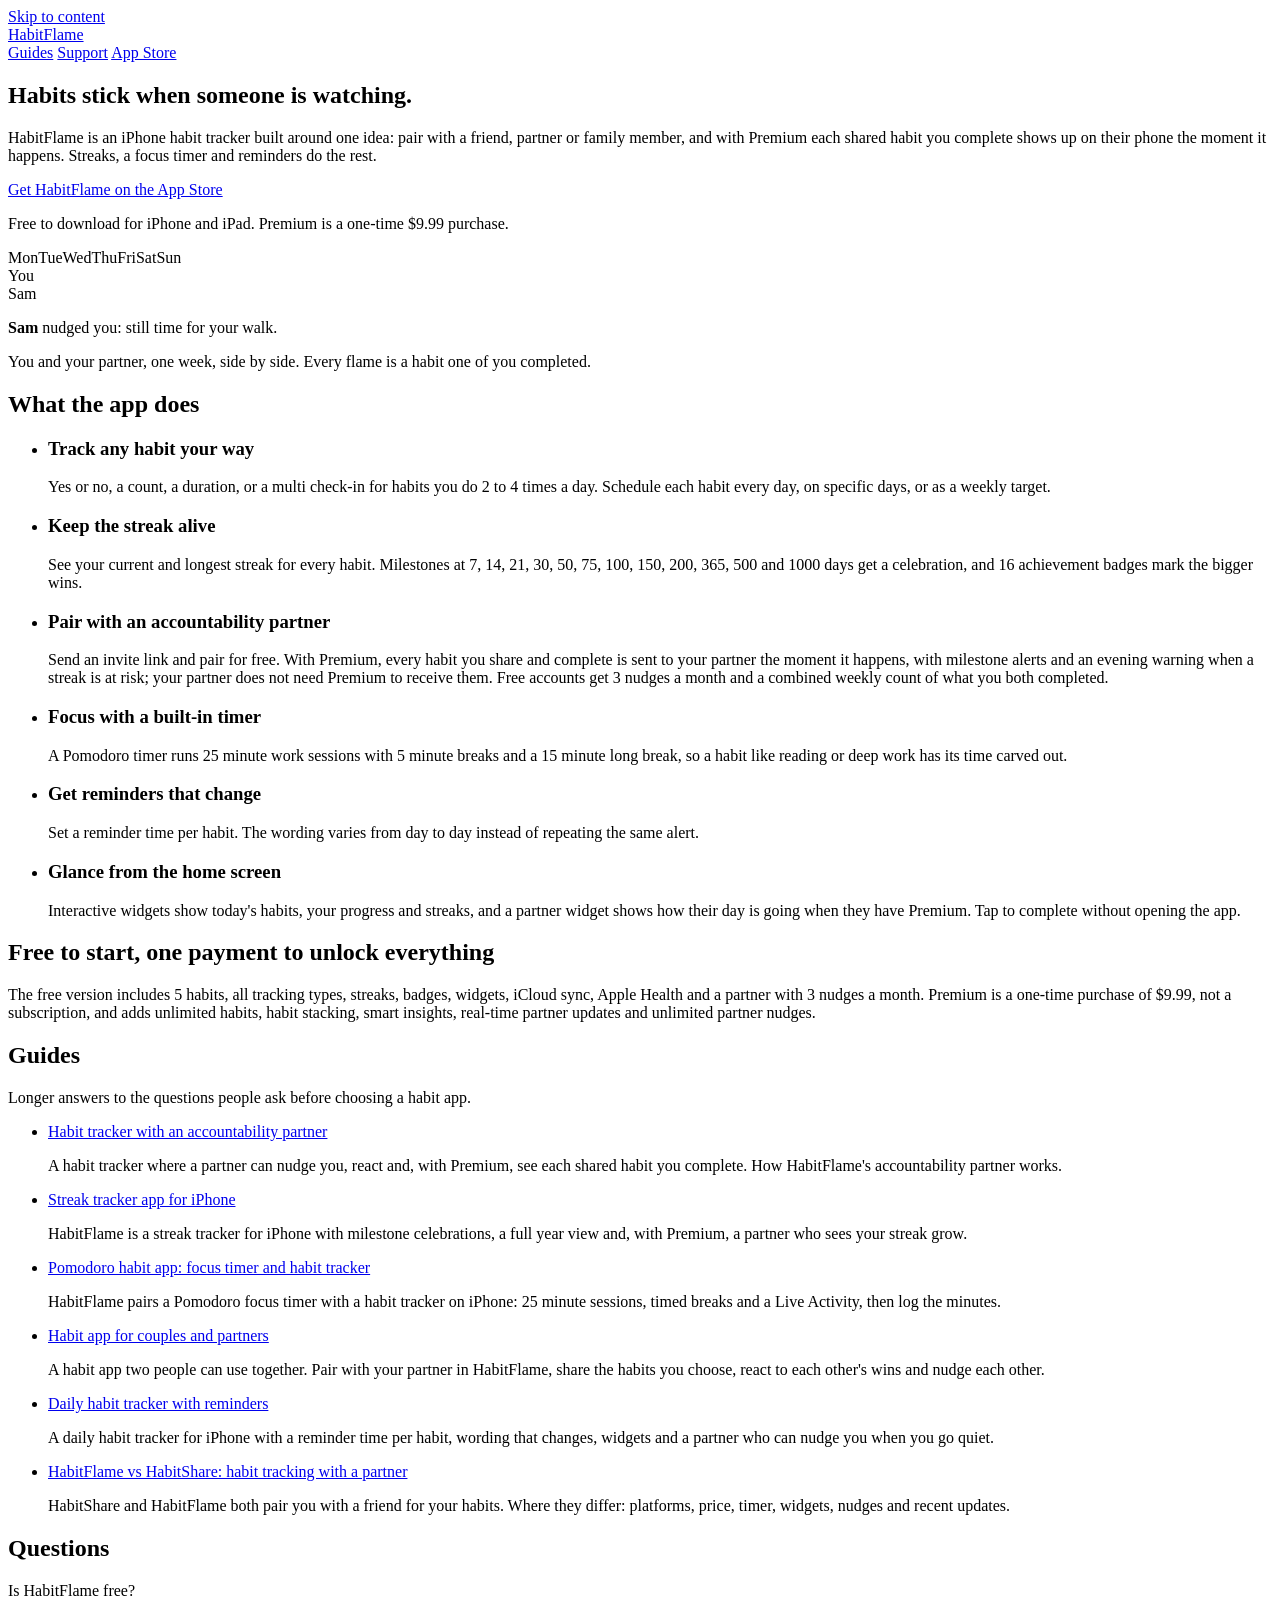
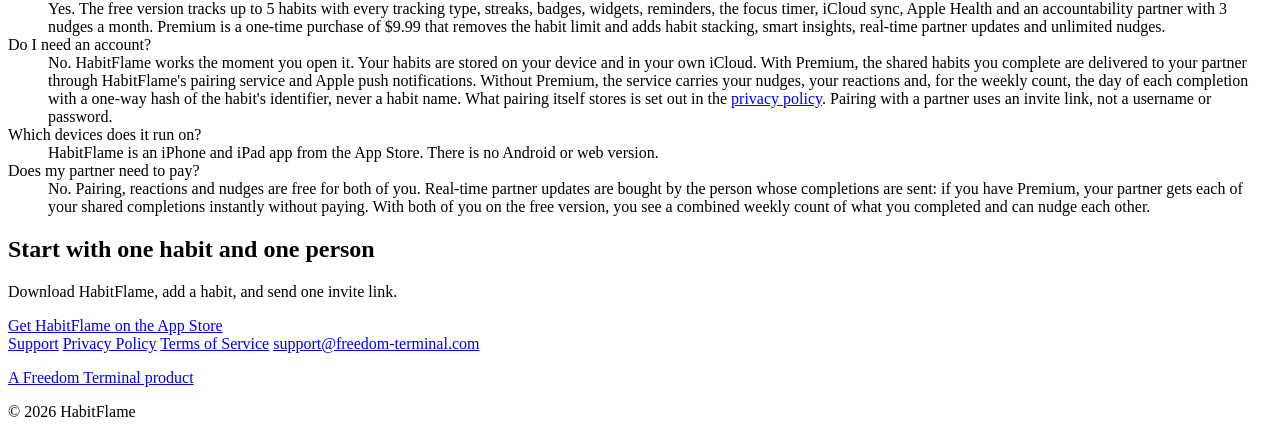
==== index.html @ 29a37e95 "Resync the mirror and pin support and live copies (review-caught) - Resync from habitflame-web: corr" ====
<!DOCTYPE html>
<html lang="en">
<head>
<meta charset="UTF-8">
<meta name="viewport" content="width=device-width, initial-scale=1.0">
<title>HabitFlame: habit tracker with an accountability partner</title>
<meta name="description" content="HabitFlame is an iPhone habit tracker. Keep streaks alive and pair with a partner who nudges you and, with Premium, sees every shared win. Premium is paid once.">
<meta name="robots" content="index, follow, max-image-preview:large, max-snippet:-1">
<link rel="canonical" href="https://habitflame.vishutdhar.com/">
<meta property="og:type" content="website">
<meta property="og:site_name" content="HabitFlame">
<meta property="og:locale" content="en_US">
<meta property="og:url" content="https://habitflame.vishutdhar.com/">
<meta property="og:title" content="HabitFlame: habit tracker with an accountability partner">
<meta property="og:description" content="HabitFlame is an iPhone habit tracker. Keep streaks alive and pair with a partner who nudges you and, with Premium, sees every shared win. Premium is paid once.">
<meta property="og:image" content="https://habitflame.vishutdhar.com/app-icon.png">
<meta property="og:image:width" content="1024">
<meta property="og:image:height" content="1024">
<meta name="twitter:card" content="summary">
<meta name="twitter:title" content="HabitFlame: habit tracker with an accountability partner">
<meta name="twitter:description" content="HabitFlame is an iPhone habit tracker. Keep streaks alive and pair with a partner who nudges you and, with Premium, sees every shared win. Premium is paid once.">
<meta name="twitter:image" content="https://habitflame.vishutdhar.com/app-icon.png">
<link rel="icon" type="image/png" href="https://habitflame.vishutdhar.com/app-icon.png">
<link rel="apple-touch-icon" href="https://habitflame.vishutdhar.com/app-icon.png">
<link rel="preconnect" href="https://fonts.googleapis.com">
<link rel="preconnect" href="https://fonts.gstatic.com" crossorigin>
<link href="https://fonts.googleapis.com/css2?family=Plus+Jakarta+Sans:wght@400;500;700;800&display=swap" rel="stylesheet">
<link rel="stylesheet" href="https://habitflame.vishutdhar.com/site.css?v=2868d24b4b28">
<script type="application/ld+json">{
 "@context": "https://schema.org",
 "@graph": [
  {
   "@type": "WebSite",
   "@id": "https://habitflame.vishutdhar.com/#website",
   "name": "HabitFlame",
   "url": "https://habitflame.vishutdhar.com/"
  },
  {
   "@type": "SoftwareApplication",
   "name": "HabitFlame",
   "operatingSystem": "iOS",
   "applicationCategory": "HealthApplication",
   "url": "https://apps.apple.com/us/app/habit-flame-streak-tracker/id6756961710",
   "offers": {
    "@type": "Offer",
    "price": "0",
    "priceCurrency": "USD"
   }
  },
  {
   "@type": "WebPage",
   "@id": "https://habitflame.vishutdhar.com/#webpage",
   "name": "HabitFlame: habit tracker with an accountability partner",
   "description": "HabitFlame is an iPhone habit tracker. Keep streaks alive and pair with a partner who nudges you and, with Premium, sees every shared win. Premium is paid once.",
   "url": "https://habitflame.vishutdhar.com/",
   "isPartOf": {
    "@id": "https://habitflame.vishutdhar.com/#website"
   }
  },
  {
   "@type": "FAQPage",
   "mainEntity": [
    {
     "@type": "Question",
     "name": "Is HabitFlame free?",
     "acceptedAnswer": {
      "@type": "Answer",
      "text": "Yes. The free version tracks up to 5 habits with every tracking type, streaks, badges, widgets, reminders, the focus timer, iCloud sync, Apple Health and an accountability partner with 3 nudges a month. Premium is a one-time purchase of $9.99 that removes the habit limit and adds habit stacking, smart insights, real-time partner updates and unlimited nudges."
     }
    },
    {
     "@type": "Question",
     "name": "Do I need an account?",
     "acceptedAnswer": {
      "@type": "Answer",
      "text": "No. HabitFlame works the moment you open it. Your habits are stored on your device and in your own iCloud. With Premium, the shared habits you complete are delivered to your partner through HabitFlame's pairing service and Apple push notifications. Without Premium, the service carries your nudges, your reactions and, for the weekly count, the day of each completion with a one-way hash of the habit's identifier, never a habit name. What pairing itself stores is set out in the privacy policy. Pairing with a partner uses an invite link, not a username or password."
     }
    },
    {
     "@type": "Question",
     "name": "Which devices does it run on?",
     "acceptedAnswer": {
      "@type": "Answer",
      "text": "HabitFlame is an iPhone and iPad app from the App Store. There is no Android or web version."
     }
    },
    {
     "@type": "Question",
     "name": "Does my partner need to pay?",
     "acceptedAnswer": {
      "@type": "Answer",
      "text": "No. Pairing, reactions and nudges are free for both of you. Real-time partner updates are bought by the person whose completions are sent: if you have Premium, your partner gets each of your shared completions instantly without paying. With both of you on the free version, you see a combined weekly count of what you completed and can nudge each other."
     }
    }
   ]
  }
 ]
}</script>
</head>
<body class="landing">
<a class="skip" href="#main">Skip to content</a>
<header class="top">
  <a class="brand" href="https://habitflame.vishutdhar.com/"><span class="mark" aria-hidden="true"></span>HabitFlame</a>
  <nav class="top-links" aria-label="Site">
    <a href="https://habitflame.vishutdhar.com/#guides">Guides</a>
    <a href="https://habitflame.vishutdhar.com/support">Support</a>
    <a class="store-link" href="https://apps.apple.com/us/app/habit-flame-streak-tracker/id6756961710">App Store</a>
  </nav>
</header>
<main id="main">
<section class="hero">
<div class="hero-copy">
<h1>Habits stick when someone is watching.</h1>
<p class="deck">HabitFlame is an iPhone habit tracker built around one idea: pair with a friend, partner or family member, and with Premium each shared habit you complete shows up on their phone the moment it happens. Streaks, a focus timer and reminders do the rest.</p>
<a class="store" href="https://apps.apple.com/us/app/habit-flame-streak-tracker/id6756961710">Get HabitFlame on the App Store</a>
<p class="store-note">Free to download for iPhone and iPad. Premium is a one-time $9.99 purchase.</p>
</div>
<div class="ledger">
<div class="ledger-grid" role="img" aria-label="A week of habits side by side. Sam has a flame on every day. You have a flame on every day except Sunday, which is still open.">
<div class="ledger-row days" aria-hidden="true"><span></span><span>Mon</span><span>Tue</span><span>Wed</span><span>Thu</span><span>Fri</span><span>Sat</span><span>Sun</span></div>
<div class="ledger-row"><span class="ledger-name">You</span><div class="flame lit"></div><div class="flame lit"></div><div class="flame lit"></div><div class="flame lit"></div><div class="flame lit"></div><div class="flame lit"></div><div class="flame open"></div></div>
<div class="ledger-row"><span class="ledger-name">Sam</span><div class="flame lit"></div><div class="flame lit"></div><div class="flame lit"></div><div class="flame lit"></div><div class="flame lit"></div><div class="flame lit"></div><div class="flame lit"></div></div>
</div>
<p class="ledger-nudge"><b>Sam</b> nudged you: still time for your walk.</p>
<p class="ledger-caption">You and your partner, one week, side by side. Every flame is a habit one of you completed.</p>
</div>
</section>
<section>
<h2>What the app does</h2>
<ul class="rows">
<li><h3>Track any habit your way</h3>
<p>Yes or no, a count, a duration, or a multi check-in for habits you do 2 to 4 times a day. Schedule each habit every day, on specific days, or as a weekly target.</p></li>
<li><h3>Keep the streak alive</h3>
<p>See your current and longest streak for every habit. Milestones at 7, 14, 21, 30, 50, 75, 100, 150, 200, 365, 500 and 1000 days get a celebration, and 16 achievement badges mark the bigger wins.</p></li>
<li><h3>Pair with an accountability partner</h3>
<p>Send an invite link and pair for free. With Premium, every habit you share and complete is sent to your partner the moment it happens, with milestone alerts and an evening warning when a streak is at risk; your partner does not need Premium to receive them. Free accounts get 3 nudges a month and a combined weekly count of what you both completed.</p></li>
<li><h3>Focus with a built-in timer</h3>
<p>A Pomodoro timer runs 25 minute work sessions with 5 minute breaks and a 15 minute long break, so a habit like reading or deep work has its time carved out.</p></li>
<li><h3>Get reminders that change</h3>
<p>Set a reminder time per habit. The wording varies from day to day instead of repeating the same alert.</p></li>
<li><h3>Glance from the home screen</h3>
<p>Interactive widgets show today&#x27;s habits, your progress and streaks, and a partner widget shows how their day is going when they have Premium. Tap to complete without opening the app.</p></li>
</ul>
</section>
<section>
<h2>Free to start, one payment to unlock everything</h2>
<div class="premium-band">
<p>The free version includes 5 habits, all tracking types, streaks, badges, widgets, iCloud sync, Apple Health and a partner with 3 nudges a month. Premium is a one-time purchase of <span class="price">$9.99</span>, not a subscription, and adds unlimited habits, habit stacking, smart insights, real-time partner updates and unlimited partner nudges.</p>
</div>
</section>
<section id="guides">
<h2>Guides</h2>
<p class="section-intro">Longer answers to the questions people ask before choosing a habit app.</p>
<ul class="guides">
<li><a href="https://habitflame.vishutdhar.com/accountability-partner-habit-tracker">Habit tracker with an accountability partner</a>
<p>A habit tracker where a partner can nudge you, react and, with Premium, see each shared habit you complete. How HabitFlame&#x27;s accountability partner works.</p></li>
<li><a href="https://habitflame.vishutdhar.com/streak-tracker-app">Streak tracker app for iPhone</a>
<p>HabitFlame is a streak tracker for iPhone with milestone celebrations, a full year view and, with Premium, a partner who sees your streak grow.</p></li>
<li><a href="https://habitflame.vishutdhar.com/pomodoro-habit-app">Pomodoro habit app: focus timer and habit tracker</a>
<p>HabitFlame pairs a Pomodoro focus timer with a habit tracker on iPhone: 25 minute sessions, timed breaks and a Live Activity, then log the minutes.</p></li>
<li><a href="https://habitflame.vishutdhar.com/habit-app-for-couples">Habit app for couples and partners</a>
<p>A habit app two people can use together. Pair with your partner in HabitFlame, share the habits you choose, react to each other&#x27;s wins and nudge each other.</p></li>
<li><a href="https://habitflame.vishutdhar.com/daily-habit-tracker-with-reminders">Daily habit tracker with reminders</a>
<p>A daily habit tracker for iPhone with a reminder time per habit, wording that changes, widgets and a partner who can nudge you when you go quiet.</p></li>
<li><a href="https://habitflame.vishutdhar.com/habitflame-vs-habitshare">HabitFlame vs HabitShare: habit tracking with a partner</a>
<p>HabitShare and HabitFlame both pair you with a friend for your habits. Where they differ: platforms, price, timer, widgets, nudges and recent updates.</p></li>
</ul>
</section>
<section class="faq">
<h2>Questions</h2>
<dl>
<dt>Is HabitFlame free?</dt>
<dd>Yes. The free version tracks up to 5 habits with every tracking type, streaks, badges, widgets, reminders, the focus timer, iCloud sync, Apple Health and an accountability partner with 3 nudges a month. Premium is a one-time purchase of $9.99 that removes the habit limit and adds habit stacking, smart insights, real-time partner updates and unlimited nudges.</dd>
<dt>Do I need an account?</dt>
<dd>No. HabitFlame works the moment you open it. Your habits are stored on your device and in your own iCloud. With Premium, the shared habits you complete are delivered to your partner through HabitFlame&#x27;s pairing service and Apple push notifications. Without Premium, the service carries your nudges, your reactions and, for the weekly count, the day of each completion with a one-way hash of the habit&#x27;s identifier, never a habit name. What pairing itself stores is set out in the <a href="https://habitflame.vishutdhar.com/privacy-policy">privacy policy</a>. Pairing with a partner uses an invite link, not a username or password.</dd>
<dt>Which devices does it run on?</dt>
<dd>HabitFlame is an iPhone and iPad app from the App Store. There is no Android or web version.</dd>
<dt>Does my partner need to pay?</dt>
<dd>No. Pairing, reactions and nudges are free for both of you. Real-time partner updates are bought by the person whose completions are sent: if you have Premium, your partner gets each of your shared completions instantly without paying. With both of you on the free version, you see a combined weekly count of what you completed and can nudge each other.</dd>
</dl>
</section>
<section class="cta">
<h2>Start with one habit and one person</h2>
<p>Download HabitFlame, add a habit, and send one invite link.</p>
<a class="store" href="https://apps.apple.com/us/app/habit-flame-streak-tracker/id6756961710">Get HabitFlame on the App Store</a>
</section>
</main>
<footer class="foot">
  <nav class="foot-links" aria-label="Legal">
    <a href="https://habitflame.vishutdhar.com/support">Support</a>
    <a href="https://habitflame.vishutdhar.com/privacy-policy">Privacy Policy</a>
    <a href="https://habitflame.vishutdhar.com/terms-of-service">Terms of Service</a>
    <a href="mailto:support@freedom-terminal.com">support@freedom-terminal.com</a>
  </nav>
  <p class="foot-brand"><a href="https://freedom-terminal.com/">A Freedom Terminal product</a></p>
  <p class="foot-copy">&copy; 2026 HabitFlame</p>
</footer>
</body>
</html>
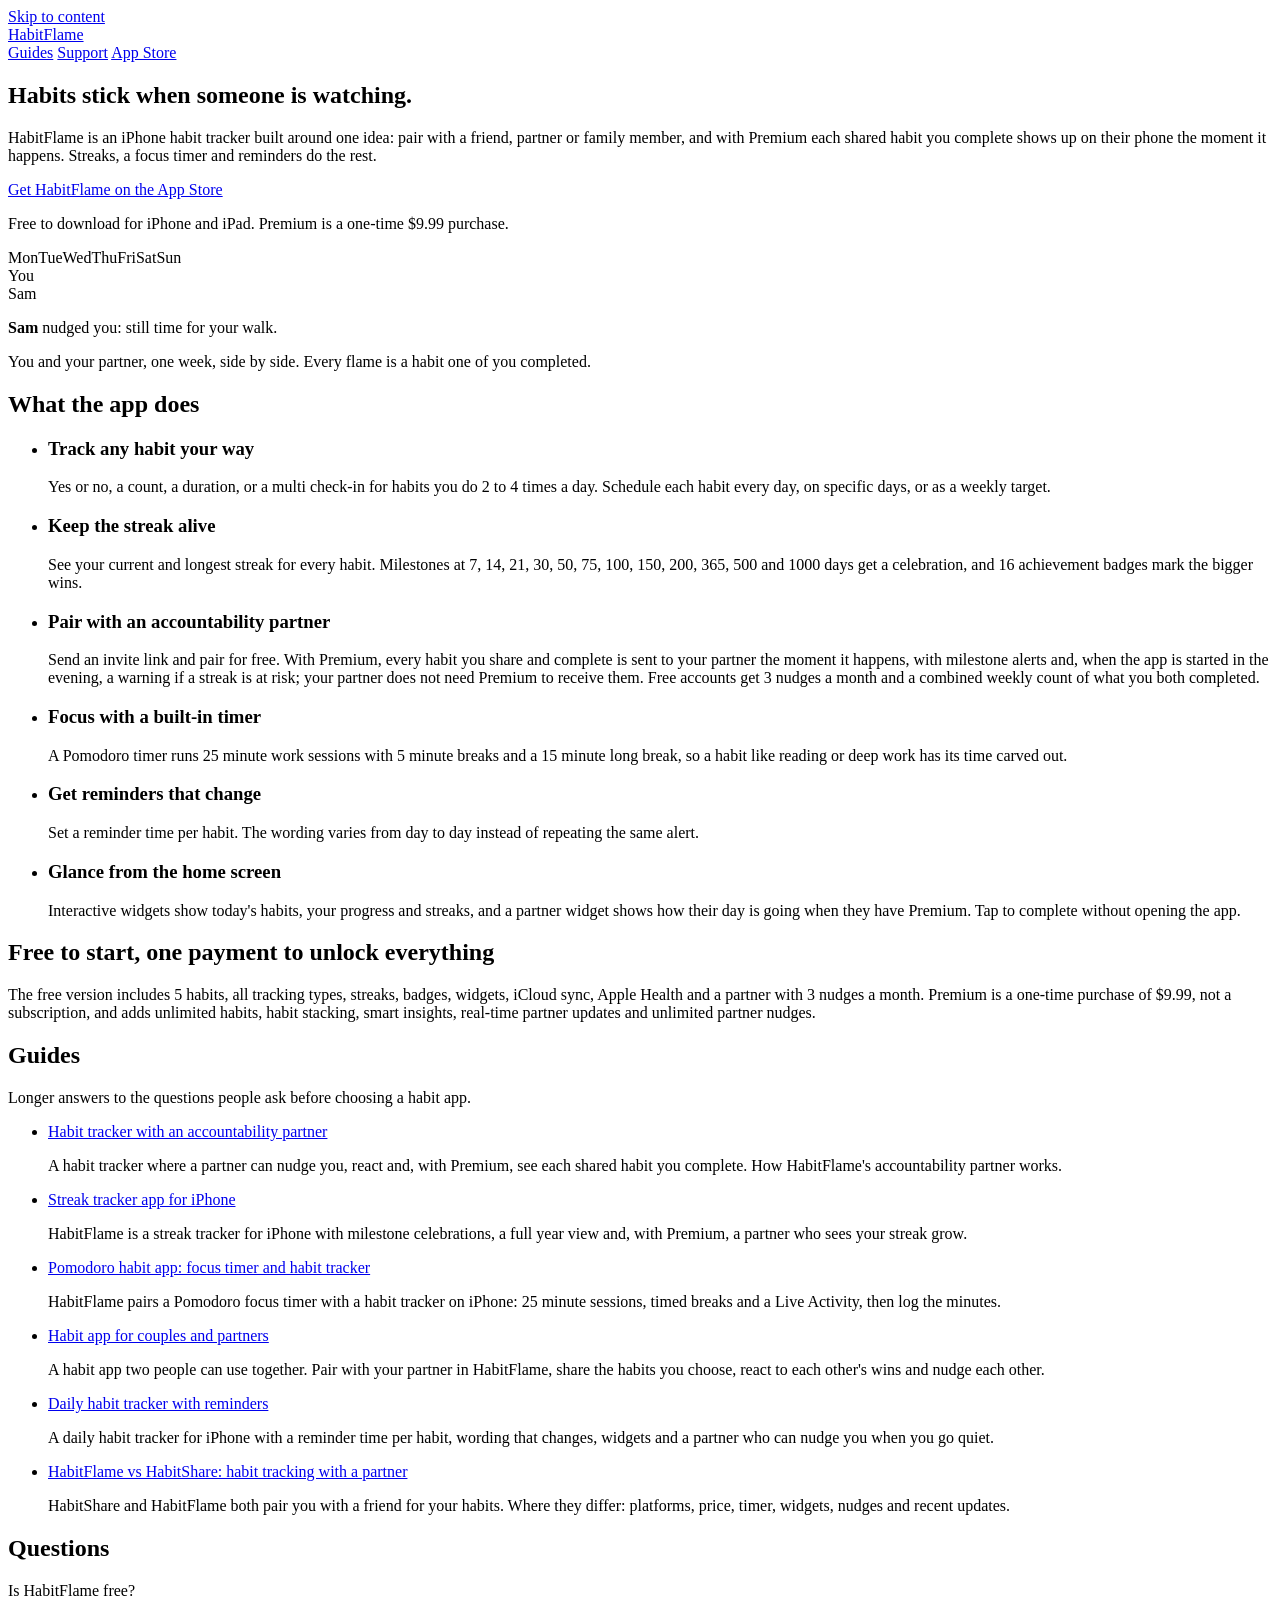
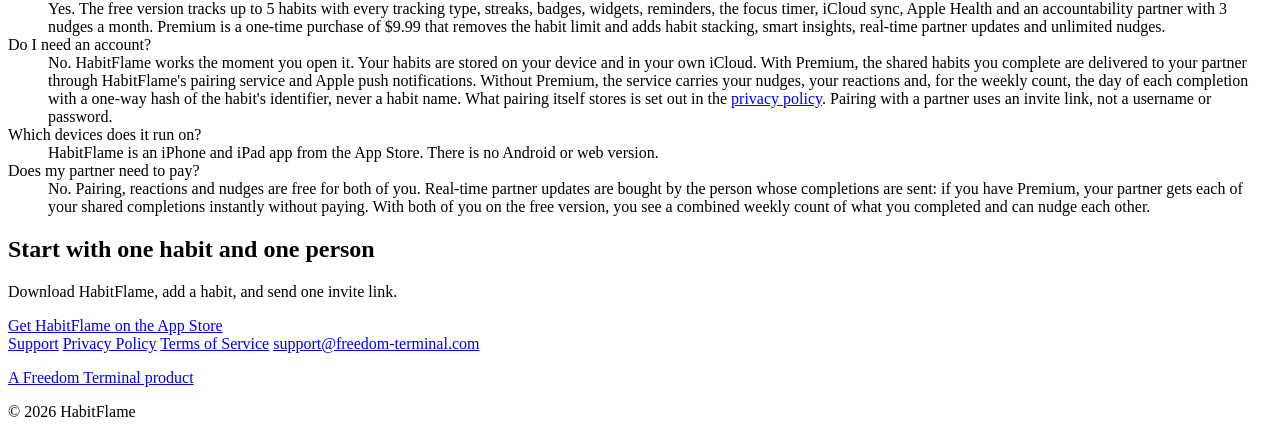
==== commit 52736aa3: "Resync for the 4.5.3 policy and check live asset types (review-caught) - Resync from habitflame-web:" ====
--- a/index.html
+++ b/index.html
@@ -133,7 +133,7 @@
 <li><h3>Keep the streak alive</h3>
 <p>See your current and longest streak for every habit. Milestones at 7, 14, 21, 30, 50, 75, 100, 150, 200, 365, 500 and 1000 days get a celebration, and 16 achievement badges mark the bigger wins.</p></li>
 <li><h3>Pair with an accountability partner</h3>
-<p>Send an invite link and pair for free. With Premium, every habit you share and complete is sent to your partner the moment it happens, with milestone alerts and an evening warning when a streak is at risk; your partner does not need Premium to receive them. Free accounts get 3 nudges a month and a combined weekly count of what you both completed.</p></li>
+<p>Send an invite link and pair for free. With Premium, every habit you share and complete is sent to your partner the moment it happens, with milestone alerts and, when the app is started in the evening, a warning if a streak is at risk; your partner does not need Premium to receive them. Free accounts get 3 nudges a month and a combined weekly count of what you both completed.</p></li>
 <li><h3>Focus with a built-in timer</h3>
 <p>A Pomodoro timer runs 25 minute work sessions with 5 minute breaks and a 15 minute long break, so a habit like reading or deep work has its time carved out.</p></li>
 <li><h3>Get reminders that change</h3>
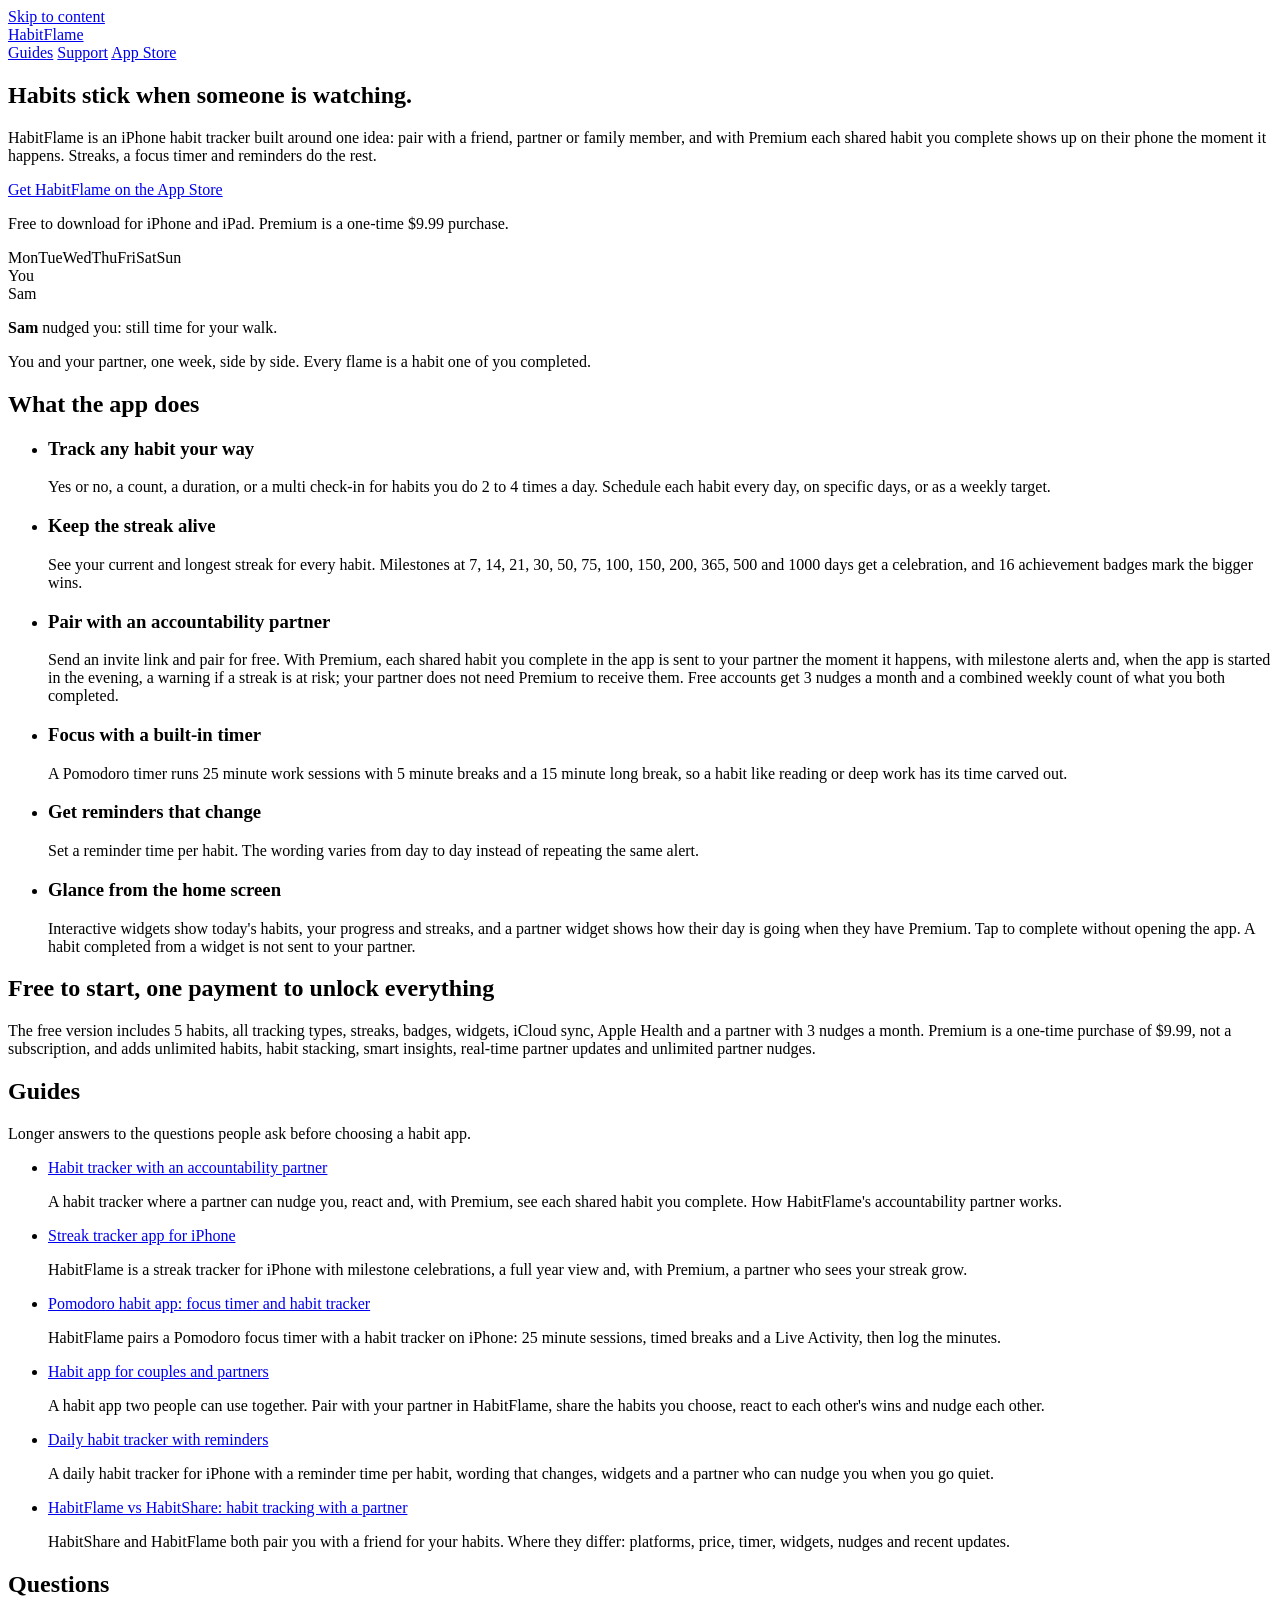
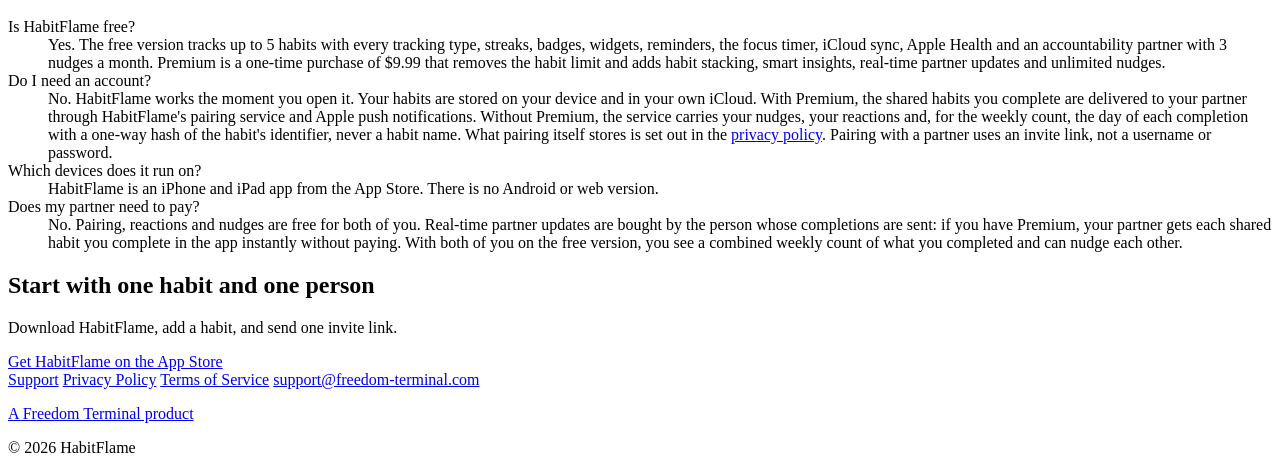
==== commit d01f5a58: "Resync partner visibility copy and validate live assets (review-caught) - Resync from habitflame-web" ====
--- a/index.html
+++ b/index.html
@@ -89,7 +89,7 @@
      "name": "Does my partner need to pay?",
      "acceptedAnswer": {
       "@type": "Answer",
-      "text": "No. Pairing, reactions and nudges are free for both of you. Real-time partner updates are bought by the person whose completions are sent: if you have Premium, your partner gets each of your shared completions instantly without paying. With both of you on the free version, you see a combined weekly count of what you completed and can nudge each other."
+      "text": "No. Pairing, reactions and nudges are free for both of you. Real-time partner updates are bought by the person whose completions are sent: if you have Premium, your partner gets each shared habit you complete in the app instantly without paying. With both of you on the free version, you see a combined weekly count of what you completed and can nudge each other."
      }
     }
    ]
@@ -133,13 +133,13 @@
 <li><h3>Keep the streak alive</h3>
 <p>See your current and longest streak for every habit. Milestones at 7, 14, 21, 30, 50, 75, 100, 150, 200, 365, 500 and 1000 days get a celebration, and 16 achievement badges mark the bigger wins.</p></li>
 <li><h3>Pair with an accountability partner</h3>
-<p>Send an invite link and pair for free. With Premium, every habit you share and complete is sent to your partner the moment it happens, with milestone alerts and, when the app is started in the evening, a warning if a streak is at risk; your partner does not need Premium to receive them. Free accounts get 3 nudges a month and a combined weekly count of what you both completed.</p></li>
+<p>Send an invite link and pair for free. With Premium, each shared habit you complete in the app is sent to your partner the moment it happens, with milestone alerts and, when the app is started in the evening, a warning if a streak is at risk; your partner does not need Premium to receive them. Free accounts get 3 nudges a month and a combined weekly count of what you both completed.</p></li>
 <li><h3>Focus with a built-in timer</h3>
 <p>A Pomodoro timer runs 25 minute work sessions with 5 minute breaks and a 15 minute long break, so a habit like reading or deep work has its time carved out.</p></li>
 <li><h3>Get reminders that change</h3>
 <p>Set a reminder time per habit. The wording varies from day to day instead of repeating the same alert.</p></li>
 <li><h3>Glance from the home screen</h3>
-<p>Interactive widgets show today&#x27;s habits, your progress and streaks, and a partner widget shows how their day is going when they have Premium. Tap to complete without opening the app.</p></li>
+<p>Interactive widgets show today&#x27;s habits, your progress and streaks, and a partner widget shows how their day is going when they have Premium. Tap to complete without opening the app. A habit completed from a widget is not sent to your partner.</p></li>
 </ul>
 </section>
 <section>
@@ -176,7 +176,7 @@
 <dt>Which devices does it run on?</dt>
 <dd>HabitFlame is an iPhone and iPad app from the App Store. There is no Android or web version.</dd>
 <dt>Does my partner need to pay?</dt>
-<dd>No. Pairing, reactions and nudges are free for both of you. Real-time partner updates are bought by the person whose completions are sent: if you have Premium, your partner gets each of your shared completions instantly without paying. With both of you on the free version, you see a combined weekly count of what you completed and can nudge each other.</dd>
+<dd>No. Pairing, reactions and nudges are free for both of you. Real-time partner updates are bought by the person whose completions are sent: if you have Premium, your partner gets each shared habit you complete in the app instantly without paying. With both of you on the free version, you see a combined weekly count of what you completed and can nudge each other.</dd>
 </dl>
 </section>
 <section class="cta">
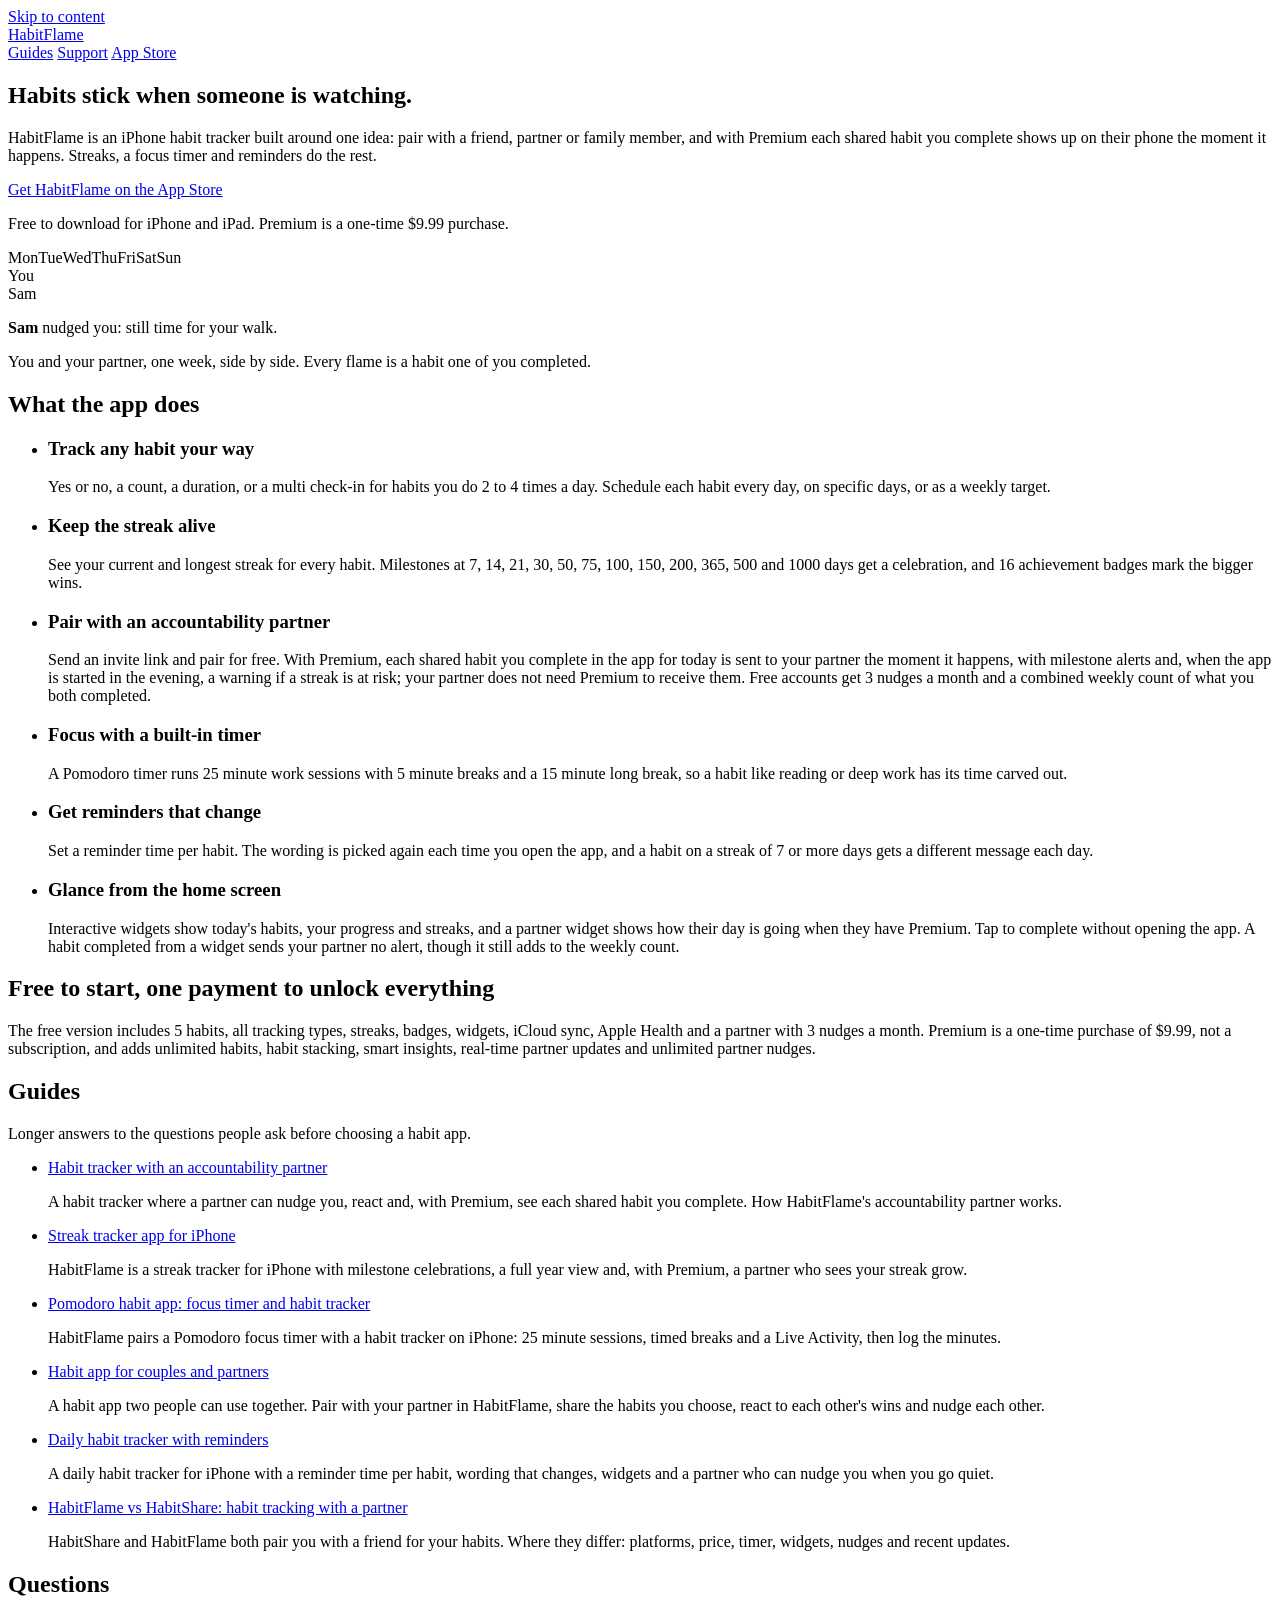
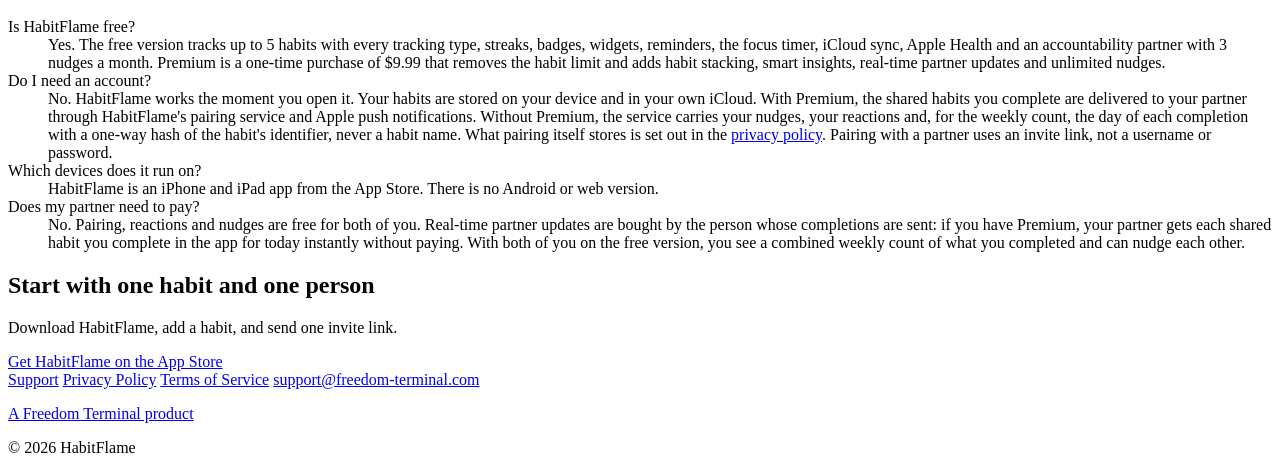
==== commit 848f8b1d: "Resync pairing IP disclosure and check live retained files (review-caught) - Resync from habitflame-" ====
--- a/index.html
+++ b/index.html
@@ -89,7 +89,7 @@
      "name": "Does my partner need to pay?",
      "acceptedAnswer": {
       "@type": "Answer",
-      "text": "No. Pairing, reactions and nudges are free for both of you. Real-time partner updates are bought by the person whose completions are sent: if you have Premium, your partner gets each shared habit you complete in the app instantly without paying. With both of you on the free version, you see a combined weekly count of what you completed and can nudge each other."
+      "text": "No. Pairing, reactions and nudges are free for both of you. Real-time partner updates are bought by the person whose completions are sent: if you have Premium, your partner gets each shared habit you complete in the app for today instantly without paying. With both of you on the free version, you see a combined weekly count of what you completed and can nudge each other."
      }
     }
    ]
@@ -133,13 +133,13 @@
 <li><h3>Keep the streak alive</h3>
 <p>See your current and longest streak for every habit. Milestones at 7, 14, 21, 30, 50, 75, 100, 150, 200, 365, 500 and 1000 days get a celebration, and 16 achievement badges mark the bigger wins.</p></li>
 <li><h3>Pair with an accountability partner</h3>
-<p>Send an invite link and pair for free. With Premium, each shared habit you complete in the app is sent to your partner the moment it happens, with milestone alerts and, when the app is started in the evening, a warning if a streak is at risk; your partner does not need Premium to receive them. Free accounts get 3 nudges a month and a combined weekly count of what you both completed.</p></li>
+<p>Send an invite link and pair for free. With Premium, each shared habit you complete in the app for today is sent to your partner the moment it happens, with milestone alerts and, when the app is started in the evening, a warning if a streak is at risk; your partner does not need Premium to receive them. Free accounts get 3 nudges a month and a combined weekly count of what you both completed.</p></li>
 <li><h3>Focus with a built-in timer</h3>
 <p>A Pomodoro timer runs 25 minute work sessions with 5 minute breaks and a 15 minute long break, so a habit like reading or deep work has its time carved out.</p></li>
 <li><h3>Get reminders that change</h3>
-<p>Set a reminder time per habit. The wording varies from day to day instead of repeating the same alert.</p></li>
+<p>Set a reminder time per habit. The wording is picked again each time you open the app, and a habit on a streak of 7 or more days gets a different message each day.</p></li>
 <li><h3>Glance from the home screen</h3>
-<p>Interactive widgets show today&#x27;s habits, your progress and streaks, and a partner widget shows how their day is going when they have Premium. Tap to complete without opening the app. A habit completed from a widget is not sent to your partner.</p></li>
+<p>Interactive widgets show today&#x27;s habits, your progress and streaks, and a partner widget shows how their day is going when they have Premium. Tap to complete without opening the app. A habit completed from a widget sends your partner no alert, though it still adds to the weekly count.</p></li>
 </ul>
 </section>
 <section>
@@ -176,7 +176,7 @@
 <dt>Which devices does it run on?</dt>
 <dd>HabitFlame is an iPhone and iPad app from the App Store. There is no Android or web version.</dd>
 <dt>Does my partner need to pay?</dt>
-<dd>No. Pairing, reactions and nudges are free for both of you. Real-time partner updates are bought by the person whose completions are sent: if you have Premium, your partner gets each shared habit you complete in the app instantly without paying. With both of you on the free version, you see a combined weekly count of what you completed and can nudge each other.</dd>
+<dd>No. Pairing, reactions and nudges are free for both of you. Real-time partner updates are bought by the person whose completions are sent: if you have Premium, your partner gets each shared habit you complete in the app for today instantly without paying. With both of you on the free version, you see a combined weekly count of what you completed and can nudge each other.</dd>
 </dl>
 </section>
 <section class="cta">
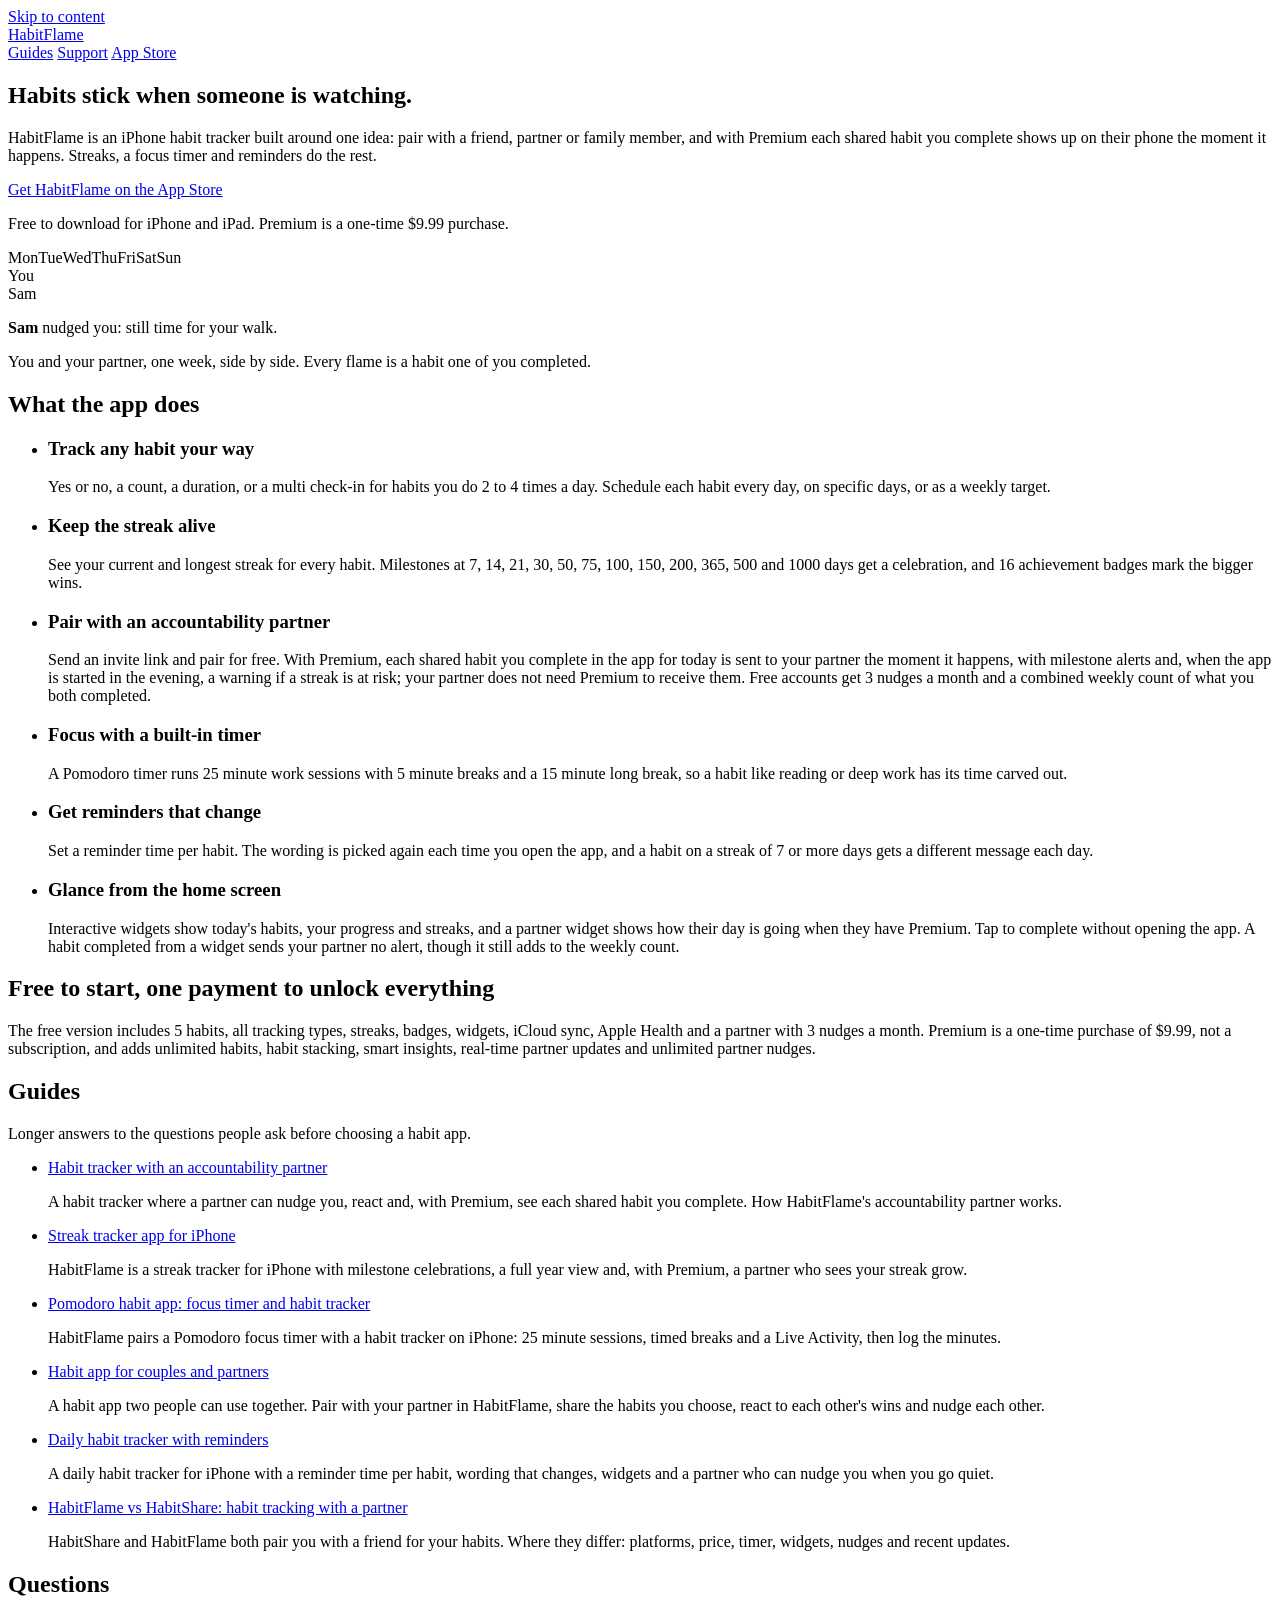
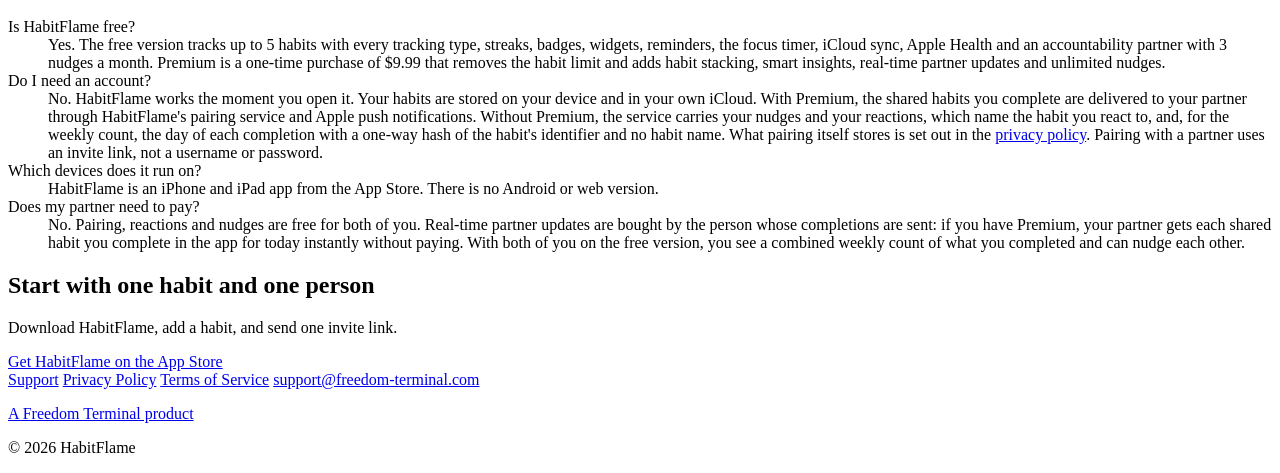
==== commit 3ce4298a: "Resync reaction, counter and reminder disclosures (review-caught) - Resync from habitflame-web: reac" ====
--- a/index.html
+++ b/index.html
@@ -73,7 +73,7 @@
      "name": "Do I need an account?",
      "acceptedAnswer": {
       "@type": "Answer",
-      "text": "No. HabitFlame works the moment you open it. Your habits are stored on your device and in your own iCloud. With Premium, the shared habits you complete are delivered to your partner through HabitFlame's pairing service and Apple push notifications. Without Premium, the service carries your nudges, your reactions and, for the weekly count, the day of each completion with a one-way hash of the habit's identifier, never a habit name. What pairing itself stores is set out in the privacy policy. Pairing with a partner uses an invite link, not a username or password."
+      "text": "No. HabitFlame works the moment you open it. Your habits are stored on your device and in your own iCloud. With Premium, the shared habits you complete are delivered to your partner through HabitFlame's pairing service and Apple push notifications. Without Premium, the service carries your nudges and your reactions, which name the habit you react to, and, for the weekly count, the day of each completion with a one-way hash of the habit's identifier and no habit name. What pairing itself stores is set out in the privacy policy. Pairing with a partner uses an invite link, not a username or password."
      }
     },
     {
@@ -172,7 +172,7 @@
 <dt>Is HabitFlame free?</dt>
 <dd>Yes. The free version tracks up to 5 habits with every tracking type, streaks, badges, widgets, reminders, the focus timer, iCloud sync, Apple Health and an accountability partner with 3 nudges a month. Premium is a one-time purchase of $9.99 that removes the habit limit and adds habit stacking, smart insights, real-time partner updates and unlimited nudges.</dd>
 <dt>Do I need an account?</dt>
-<dd>No. HabitFlame works the moment you open it. Your habits are stored on your device and in your own iCloud. With Premium, the shared habits you complete are delivered to your partner through HabitFlame&#x27;s pairing service and Apple push notifications. Without Premium, the service carries your nudges, your reactions and, for the weekly count, the day of each completion with a one-way hash of the habit&#x27;s identifier, never a habit name. What pairing itself stores is set out in the <a href="https://habitflame.vishutdhar.com/privacy-policy">privacy policy</a>. Pairing with a partner uses an invite link, not a username or password.</dd>
+<dd>No. HabitFlame works the moment you open it. Your habits are stored on your device and in your own iCloud. With Premium, the shared habits you complete are delivered to your partner through HabitFlame&#x27;s pairing service and Apple push notifications. Without Premium, the service carries your nudges and your reactions, which name the habit you react to, and, for the weekly count, the day of each completion with a one-way hash of the habit&#x27;s identifier and no habit name. What pairing itself stores is set out in the <a href="https://habitflame.vishutdhar.com/privacy-policy">privacy policy</a>. Pairing with a partner uses an invite link, not a username or password.</dd>
 <dt>Which devices does it run on?</dt>
 <dd>HabitFlame is an iPhone and iPad app from the App Store. There is no Android or web version.</dd>
 <dt>Does my partner need to pay?</dt>
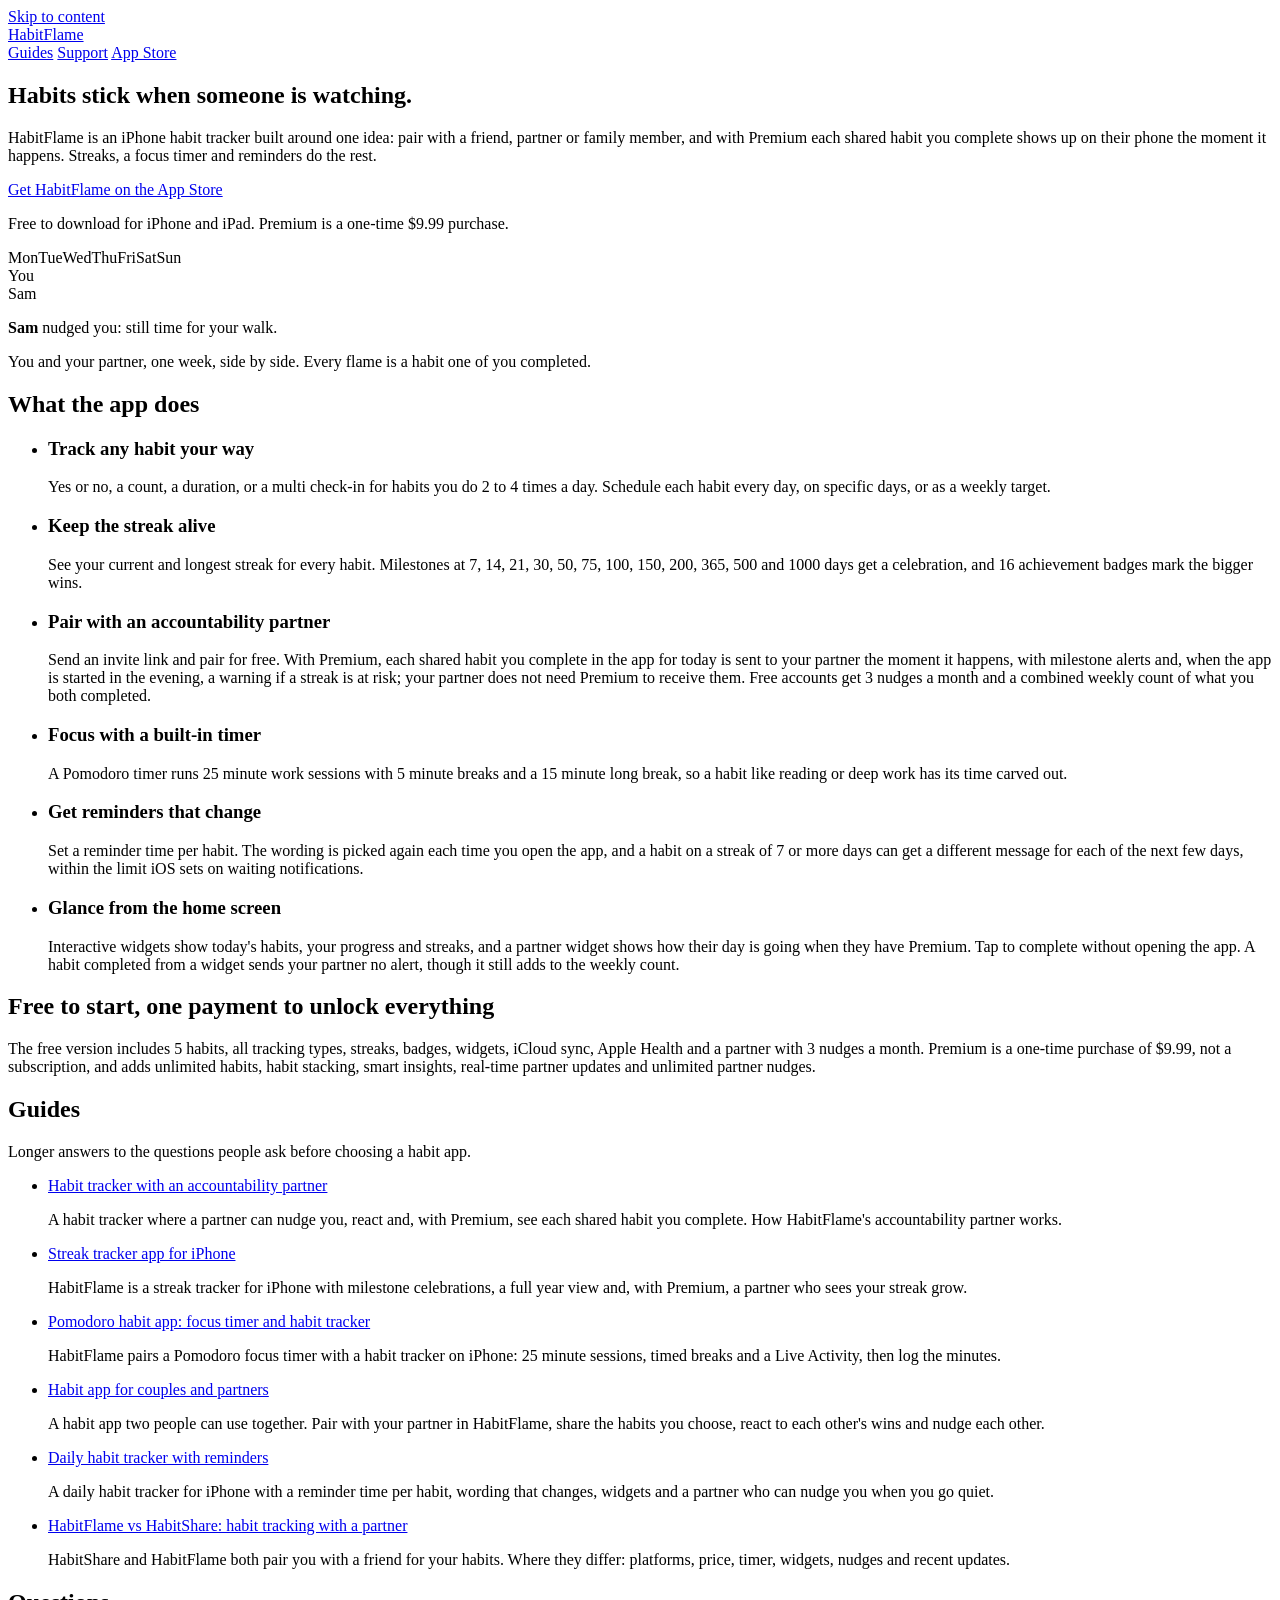
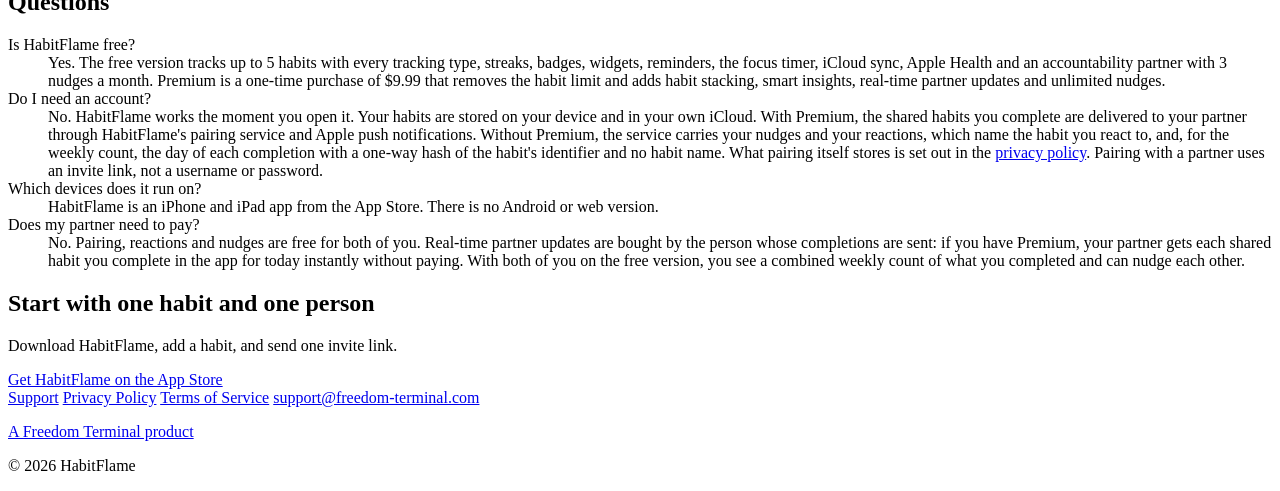
==== commit 4bc6adcd: "Resync keychain disclosure and skip hidden elements (review-caught) - Resync from habitflame-web: ke" ====
--- a/index.html
+++ b/index.html
@@ -137,7 +137,7 @@
 <li><h3>Focus with a built-in timer</h3>
 <p>A Pomodoro timer runs 25 minute work sessions with 5 minute breaks and a 15 minute long break, so a habit like reading or deep work has its time carved out.</p></li>
 <li><h3>Get reminders that change</h3>
-<p>Set a reminder time per habit. The wording is picked again each time you open the app, and a habit on a streak of 7 or more days gets a different message each day.</p></li>
+<p>Set a reminder time per habit. The wording is picked again each time you open the app, and a habit on a streak of 7 or more days can get a different message for each of the next few days, within the limit iOS sets on waiting notifications.</p></li>
 <li><h3>Glance from the home screen</h3>
 <p>Interactive widgets show today&#x27;s habits, your progress and streaks, and a partner widget shows how their day is going when they have Premium. Tap to complete without opening the app. A habit completed from a widget sends your partner no alert, though it still adds to the weekly count.</p></li>
 </ul>
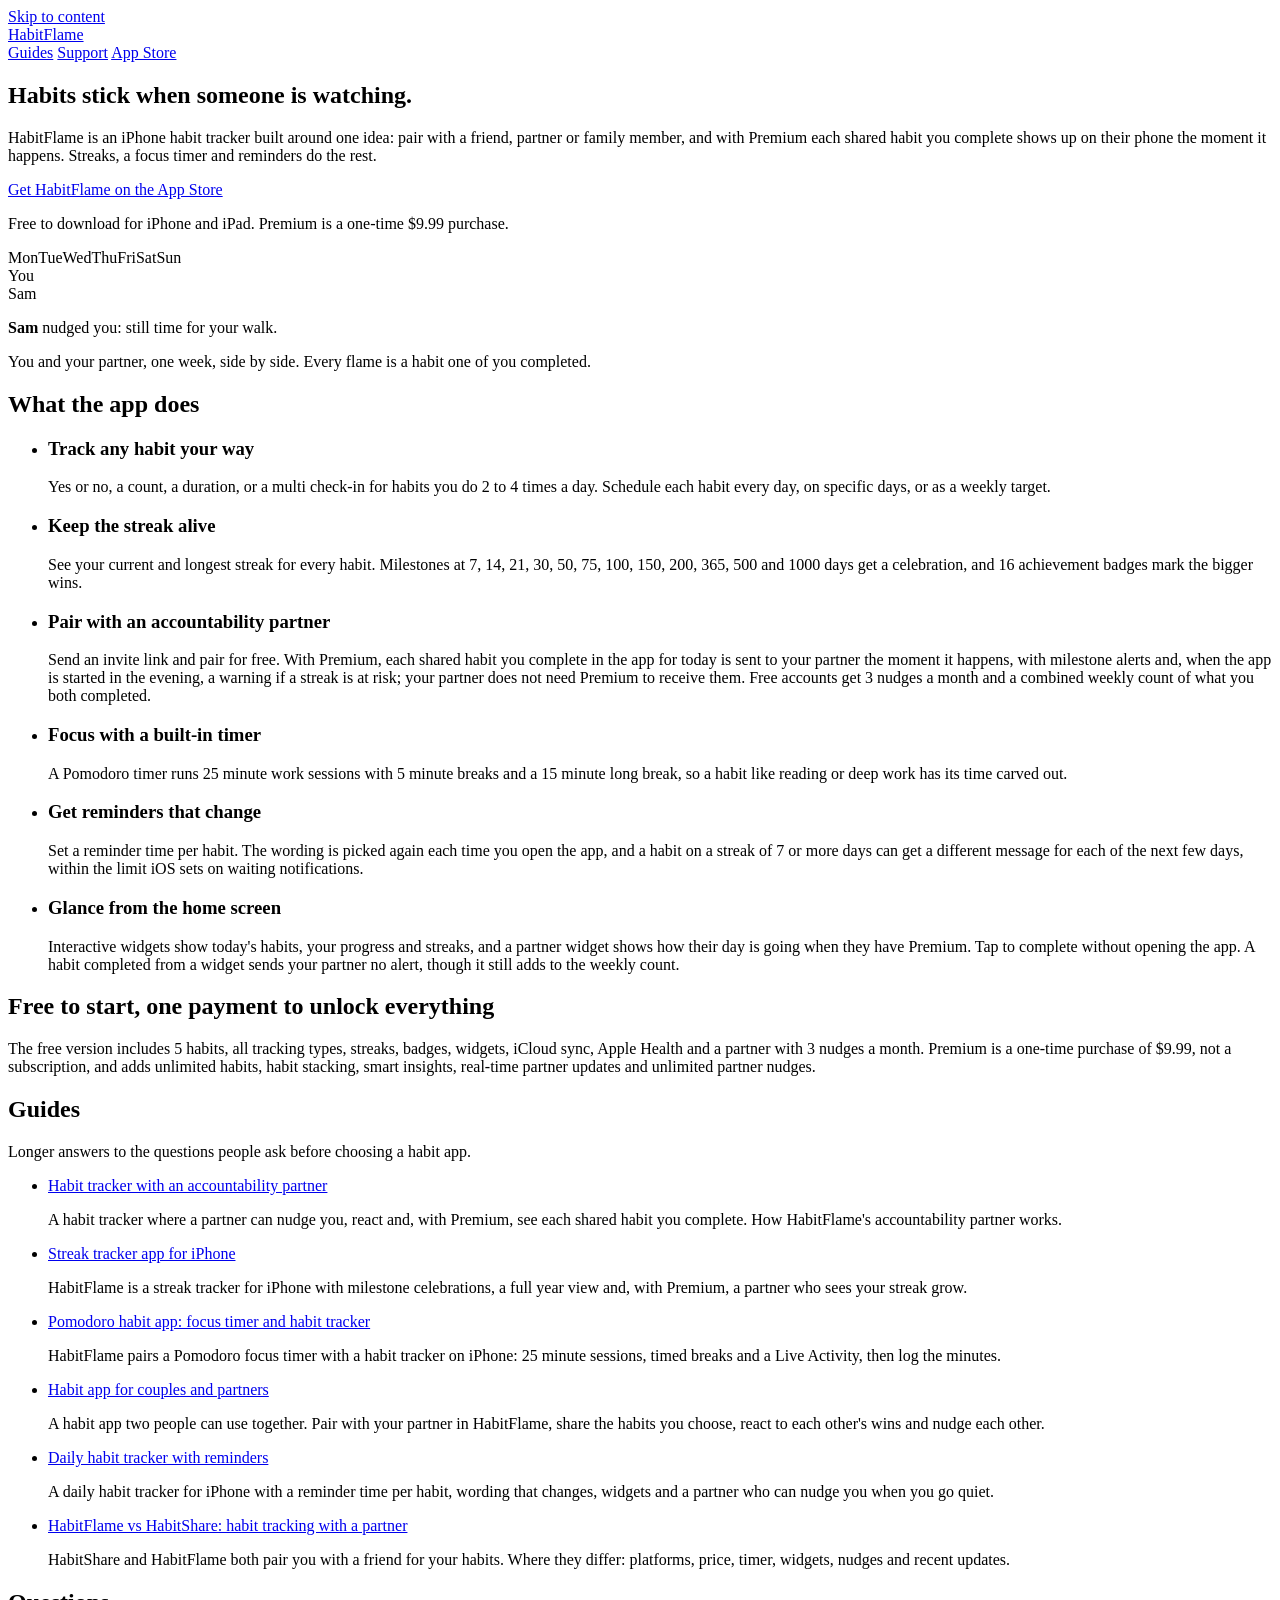
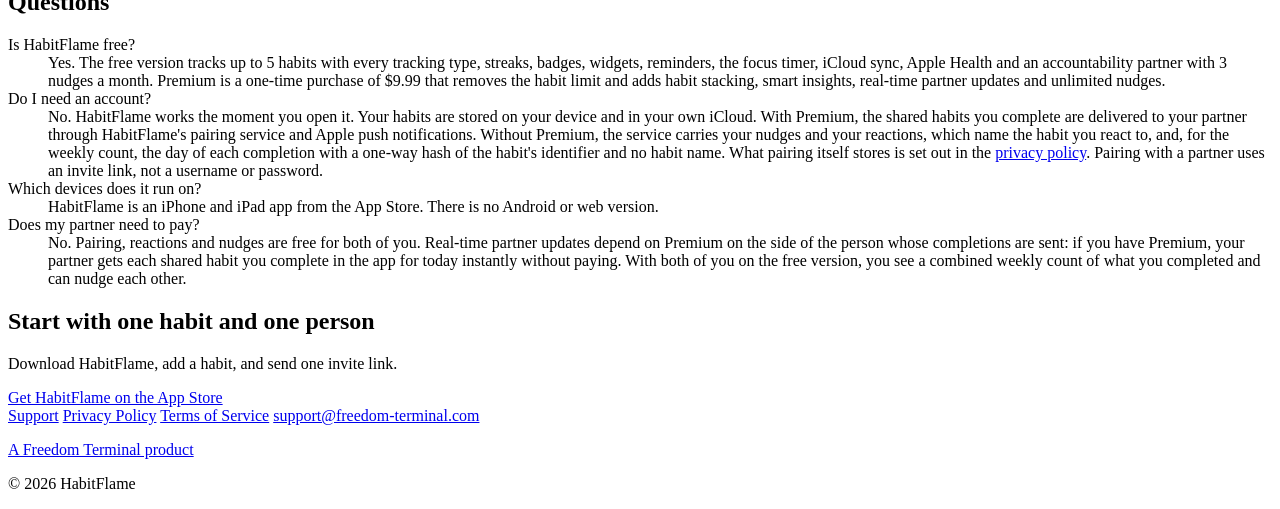
==== commit bd4ff02b: "Resync Family Sharing copy and chain the canonical checks (review-caught) - Resync from habitflame-w" ====
--- a/index.html
+++ b/index.html
@@ -89,7 +89,7 @@
      "name": "Does my partner need to pay?",
      "acceptedAnswer": {
       "@type": "Answer",
-      "text": "No. Pairing, reactions and nudges are free for both of you. Real-time partner updates are bought by the person whose completions are sent: if you have Premium, your partner gets each shared habit you complete in the app for today instantly without paying. With both of you on the free version, you see a combined weekly count of what you completed and can nudge each other."
+      "text": "No. Pairing, reactions and nudges are free for both of you. Real-time partner updates depend on Premium on the side of the person whose completions are sent: if you have Premium, your partner gets each shared habit you complete in the app for today instantly without paying. With both of you on the free version, you see a combined weekly count of what you completed and can nudge each other."
      }
     }
    ]
@@ -176,7 +176,7 @@
 <dt>Which devices does it run on?</dt>
 <dd>HabitFlame is an iPhone and iPad app from the App Store. There is no Android or web version.</dd>
 <dt>Does my partner need to pay?</dt>
-<dd>No. Pairing, reactions and nudges are free for both of you. Real-time partner updates are bought by the person whose completions are sent: if you have Premium, your partner gets each shared habit you complete in the app for today instantly without paying. With both of you on the free version, you see a combined weekly count of what you completed and can nudge each other.</dd>
+<dd>No. Pairing, reactions and nudges are free for both of you. Real-time partner updates depend on Premium on the side of the person whose completions are sent: if you have Premium, your partner gets each shared habit you complete in the app for today instantly without paying. With both of you on the free version, you see a combined weekly count of what you completed and can nudge each other.</dd>
 </dl>
 </section>
 <section class="cta">
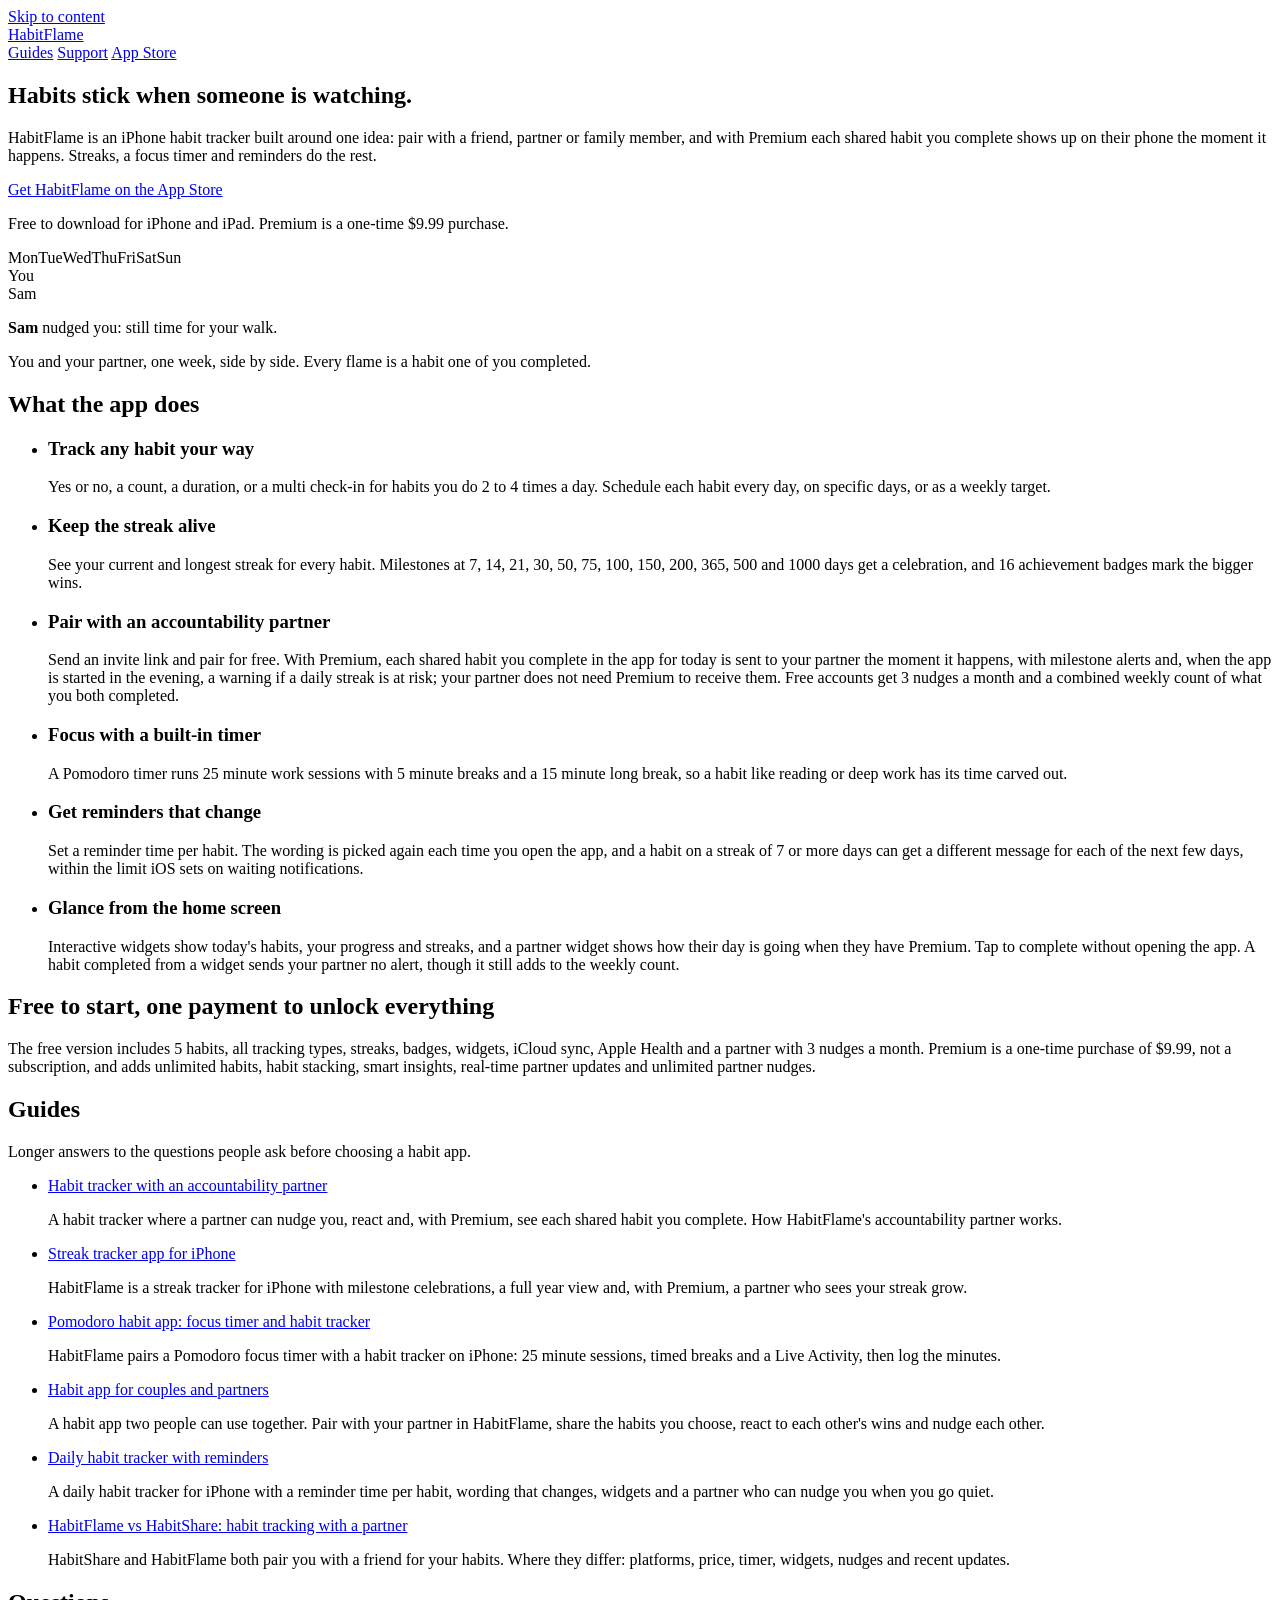
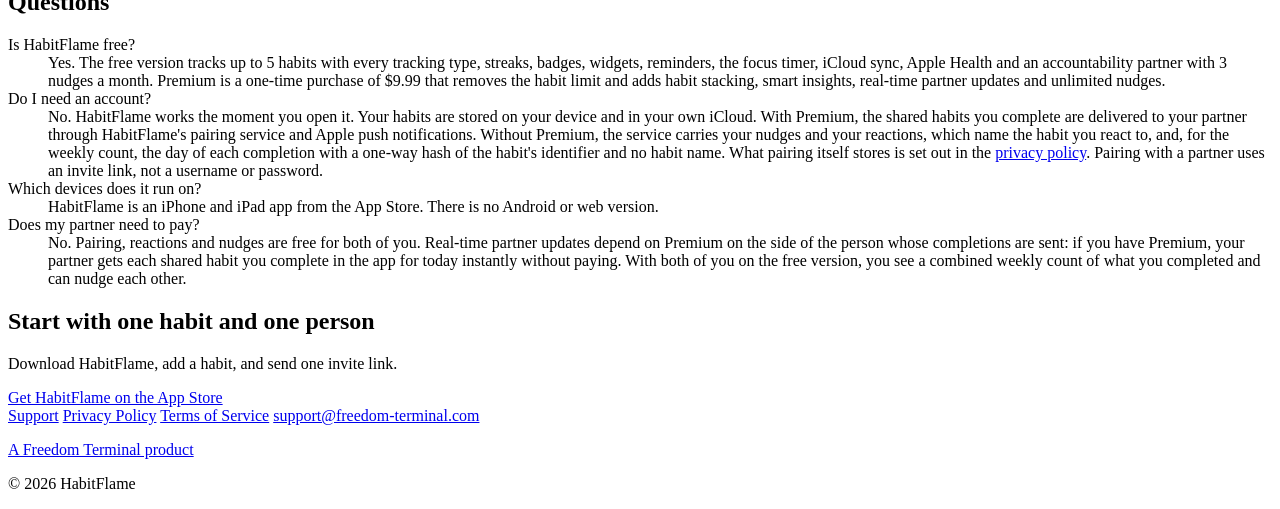
==== commit 65e8c213: "Resync the streak alert scope and catch live redirects (review-caught) - Resync from habitflame-web:" ====
--- a/index.html
+++ b/index.html
@@ -133,7 +133,7 @@
 <li><h3>Keep the streak alive</h3>
 <p>See your current and longest streak for every habit. Milestones at 7, 14, 21, 30, 50, 75, 100, 150, 200, 365, 500 and 1000 days get a celebration, and 16 achievement badges mark the bigger wins.</p></li>
 <li><h3>Pair with an accountability partner</h3>
-<p>Send an invite link and pair for free. With Premium, each shared habit you complete in the app for today is sent to your partner the moment it happens, with milestone alerts and, when the app is started in the evening, a warning if a streak is at risk; your partner does not need Premium to receive them. Free accounts get 3 nudges a month and a combined weekly count of what you both completed.</p></li>
+<p>Send an invite link and pair for free. With Premium, each shared habit you complete in the app for today is sent to your partner the moment it happens, with milestone alerts and, when the app is started in the evening, a warning if a daily streak is at risk; your partner does not need Premium to receive them. Free accounts get 3 nudges a month and a combined weekly count of what you both completed.</p></li>
 <li><h3>Focus with a built-in timer</h3>
 <p>A Pomodoro timer runs 25 minute work sessions with 5 minute breaks and a 15 minute long break, so a habit like reading or deep work has its time carved out.</p></li>
 <li><h3>Get reminders that change</h3>
